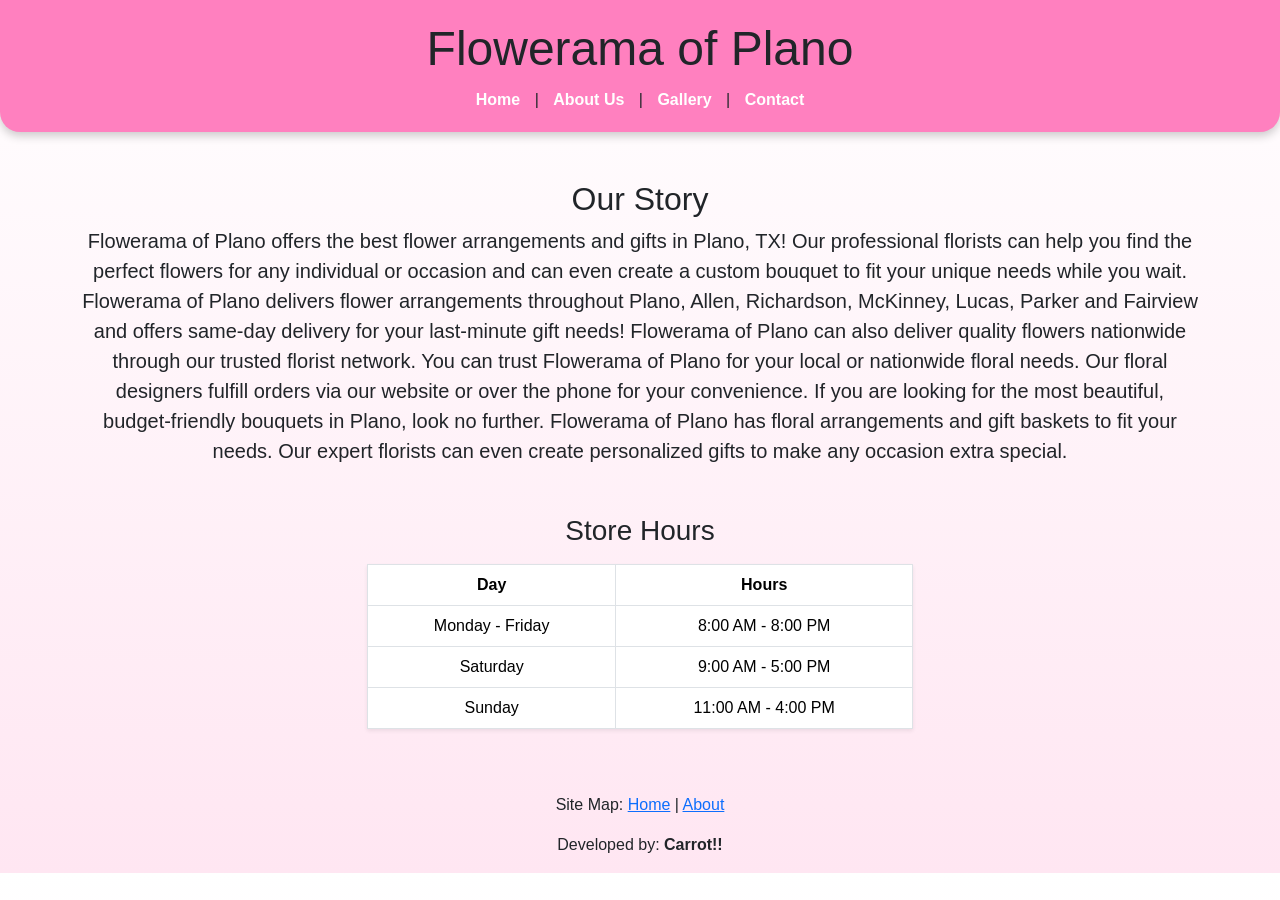
==== about.html @ 6c7e45f7 "Add files via upload" ====
<!DOCTYPE html>
<html lang="en">
<head>
    <meta charset="UTF-8">
    <title>About Us | Flowerama of Plano</title>
    <link href="css/bootstrap.min.css" rel="stylesheet">
    <link href="css/styles.css" rel="stylesheet">
</head>
<body>

    <header>
        <h1>Flowerama of Plano</h1>
        <nav>
            <a href="index.html">Home</a> | 
            <a href="about.html">About Us</a> | 
            <a href="gallery.html">Gallery</a> | 
            <a href="contact.html">Contact</a>
        </nav>
    </header>

    <main class="container my-5 text-center">
        <h2>Our Story</h2>
        <p class="lead">Flowerama of Plano offers the best flower arrangements and gifts in Plano, TX! Our professional florists can help you find the perfect flowers for any individual or occasion and can even create a custom bouquet to fit your unique needs while you wait. Flowerama of Plano delivers flower arrangements throughout Plano, Allen, Richardson, McKinney, Lucas, Parker and Fairview and offers same-day delivery for your last-minute gift needs! Flowerama of Plano can also deliver quality flowers nationwide through our trusted florist network.

You can trust Flowerama of Plano for your local or nationwide floral needs. Our floral designers fulfill orders via our website or over the phone for your convenience. If you are looking for the most beautiful, budget-friendly bouquets in Plano, look no further. Flowerama of Plano has floral arrangements and gift baskets to fit your needs. Our expert florists can even create personalized gifts to make any occasion extra special.</p>
        
        <div class="row mt-5">
            <div class="col-md-6 offset-md-3">
                <!-- REQUIREMENT 4: TABLE -->
                <h3 class="mb-3">Store Hours</h3>
                <table class="table table-bordered shadow-sm">
                    <thead class="table-pink"> <!-- We can style this in CSS -->
                        <tr>
                            <th>Day</th>
                            <th>Hours</th>
                        </tr>
                    </thead>
                    <tbody>
                        <tr><td>Monday - Friday</td><td>8:00 AM - 8:00 PM</td></tr>
                        <tr><td>Saturday</td><td>9:00 AM - 5:00 PM</td></tr>
                        <tr><td>Sunday</td><td>11:00 AM - 4:00 PM</td></tr>
                    </tbody>
                </table>
            </div>
        </div>
    </main>

    <footer>
        <p>Site Map: <a href="index.html">Home</a> | <a href="about.html">About</a></p>
        <p>Developed by: <strong>Carrot!!</strong></p>
    </footer>

</body>
</html>
---- css/styles.css ----
/* REQUIREMENT: CSS Gradients (Background) */
body {
    background: linear-gradient(to bottom, #ffffff, #ffe6f2);
    font-family: Arial, sans-serif;
    margin: 0;
    text-align: center;
}

/* REQUIREMENT: CSS Shadows & Rounded Corners */
header {
    background-color: #ff80bf;
    padding: 20px;
    box-shadow: 0px 4px 10px rgba(0,0,0,0.2); /* Shadow */
    border-radius: 0px 0px 20px 20px; /* Rounded bottom corners */
}

nav a {
    color: white;
    text-decoration: none;
    font-weight: bold;
    padding: 10px;
}

/* Style for the welcome section */
.welcome-text {
    margin: 40px;
    padding: 20px;
    background: white;
    border-radius: 15px; /* Rounded Corners */
    box-shadow: 5px 5px 15px #ccc; /* Shadow */
}

/* Fix the Carousel Height */
.carousel-item {
    height: 500px; /* Adjust this number to make it taller or shorter */
    background-color: #333; /* Adds a dark background if the photo is small */
}

.carousel-item img {
    height: 100%;
    object-fit: cover; /* This is the "magic" line: it crops the image to fit without stretching it */
}

/* Make the Header text easier to read */
header h1 {
    font-size: 3rem;
    margin-bottom: 10px;
}

.carousel-caption {
    background: rgba(0, 0, 0, 0.4); /* Adds a subtle dark tint behind the text */
    border-radius: 10px;
    padding: 10px;
}

.table-pink {
    background-color: #ffb6c1;
    color: #444;
}
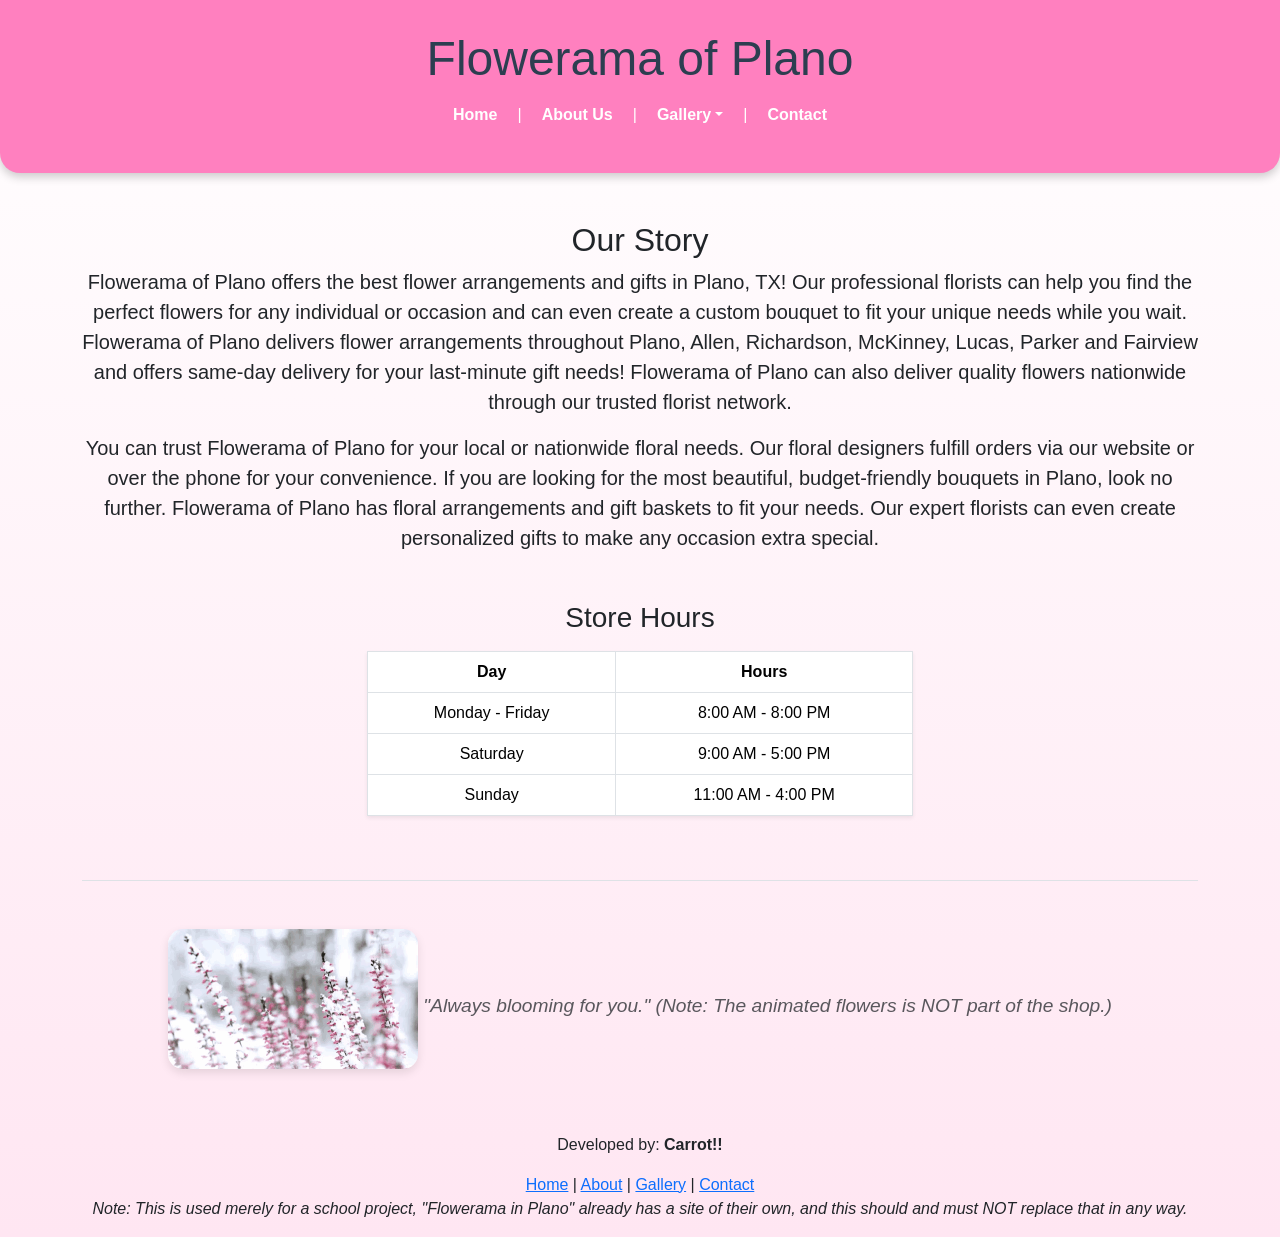
==== commit 25c4baa3: "Add files via upload" ====
--- a/about.html
+++ b/about.html
@@ -2,34 +2,56 @@
 <html lang="en">
 <head>
     <meta charset="UTF-8">
+	<meta name="viewport" content="width=device-width, initial-scale=1.0">
+	
     <title>About Us | Flowerama of Plano</title>
+	
     <link href="css/bootstrap.min.css" rel="stylesheet">
     <link href="css/styles.css" rel="stylesheet">
+	
 </head>
+
 <body>
 
-    <header>
-        <h1>Flowerama of Plano</h1>
-        <nav>
-            <a href="index.html">Home</a> | 
-            <a href="about.html">About Us</a> | 
-            <a href="gallery.html">Gallery</a> | 
-            <a href="contact.html">Contact</a>
-        </nav>
-    </header>
+    <header style="background-color: #ff80bf; padding: 30px 0; text-align: center; color: white;">
+    <h1 style="color: #2c3e50; font-family: sans-serif; margin-bottom: 15px;">Flowerama of Plano</h1>
+    
+    <nav>
+        <ul style="list-style: none; padding: 0; display: inline-flex; align-items: center; gap: 10px;">
+            <li><a href="index.html" style="color: white; text-decoration: none; font-weight: bold;">Home</a></li>
+            <li style="color: white;">|</li>
+            <li><a href="about.html" style="color: white; text-decoration: none; font-weight: bold;">About Us</a></li>
+            <li style="color: white;">|</li>
+            <li class="dropdown">
+				<a class="dropdown-toggle" href="gallery.html" id="galleryDrop" data-bs-toggle="dropdown" 
+				style="color: white; text-decoration: none; font-weight: bold;">Gallery</a>
+				<ul class="dropdown-menu">
+					<li><a class="dropdown-item" href="gallery.html">Gallery Top</a></li>
+					<li><hr class="dropdown-divider"></li>
+					<li><a class="dropdown-item" href="gallery.html#white">"White" Arrangements</a></li>
+					<li><a class="dropdown-item" href="gallery.html#color">"Colorful" Arrangements</a></li>
+					<li><a class="dropdown-item" href="gallery.html#dog">Something... special!?</a></li>
+				</ul>
+			</li>
+            <li style="color: white;">|</li>
+            <li><a href="contact.html" style="color: white; text-decoration: none; font-weight: bold;">Contact</a></li>
+        </ul>
+    </nav>
+	</header>
+
 
     <main class="container my-5 text-center">
         <h2>Our Story</h2>
-        <p class="lead">Flowerama of Plano offers the best flower arrangements and gifts in Plano, TX! Our professional florists can help you find the perfect flowers for any individual or occasion and can even create a custom bouquet to fit your unique needs while you wait. Flowerama of Plano delivers flower arrangements throughout Plano, Allen, Richardson, McKinney, Lucas, Parker and Fairview and offers same-day delivery for your last-minute gift needs! Flowerama of Plano can also deliver quality flowers nationwide through our trusted florist network.
+        <p class="lead">Flowerama of Plano offers the best flower arrangements and gifts in Plano, TX! Our professional florists can help you find the perfect flowers for any individual or occasion and can even create a custom bouquet to fit your unique needs while you wait. Flowerama of Plano delivers flower arrangements throughout Plano, Allen, Richardson, McKinney, Lucas, Parker and Fairview and offers same-day delivery for your last-minute gift needs! Flowerama of Plano can also deliver quality flowers nationwide through our trusted florist network.</p>
 
-You can trust Flowerama of Plano for your local or nationwide floral needs. Our floral designers fulfill orders via our website or over the phone for your convenience. If you are looking for the most beautiful, budget-friendly bouquets in Plano, look no further. Flowerama of Plano has floral arrangements and gift baskets to fit your needs. Our expert florists can even create personalized gifts to make any occasion extra special.</p>
+		<p class="lead">You can trust Flowerama of Plano for your local or nationwide floral needs. Our floral designers fulfill orders via our website or over the phone for your convenience. If you are looking for the most beautiful, budget-friendly bouquets in Plano, look no further. Flowerama of Plano has floral arrangements and gift baskets to fit your needs. Our expert florists can even create personalized gifts to make any occasion extra special.</p>
         
         <div class="row mt-5">
             <div class="col-md-6 offset-md-3">
-                <!-- REQUIREMENT 4: TABLE -->
+
                 <h3 class="mb-3">Store Hours</h3>
                 <table class="table table-bordered shadow-sm">
-                    <thead class="table-pink"> <!-- We can style this in CSS -->
+                    <thead class="table-pink">
                         <tr>
                             <th>Day</th>
                             <th>Hours</th>
@@ -43,12 +65,33 @@
                 </table>
             </div>
         </div>
+		
+	<div class="mt-5 pt-5 border-top text-center">
+		<p class="text-muted" style="font-size: 1.2rem;"><i>
+		<img src="images/snow-pink.gif" 
+         alt="Wind-swaying flowers." 
+         style="width: 250px; height: auto; border-radius: 15px; box-shadow: 0 4px 10px rgba(0,0,0,0.1);" 
+         class="mb-3">
+		"Always blooming for you." (Note: The animated flowers is NOT part of the shop.)</i></p>
+	</div>
+	
     </main>
 
     <footer>
-        <p>Site Map: <a href="index.html">Home</a> | <a href="about.html">About</a></p>
+	
         <p>Developed by: <strong>Carrot!!</strong></p>
+		<div class="site-map">
+        <a href="index.html">Home</a> | 
+        <a href="about.html">About</a> | 
+        <a href="gallery.html">Gallery</a> | 
+        <a href="contact.html">Contact</a>
+		</div>
+		<p><i>Note: This is used merely for a school project, "Flowerama in Plano" already has a site of their own, and this should and must NOT replace that in any way.</i></p>
+		
     </footer>
 
+	<script src="js/bootstrap.bundle.min.js"></script>
+
 </body>
+
 </html>
--- a/css/styles.css
+++ b/css/styles.css
@@ -1,4 +1,3 @@
-/* REQUIREMENT: CSS Gradients (Background) */
 body {
     background: linear-gradient(to bottom, #ffffff, #ffe6f2);
     font-family: Arial, sans-serif;
@@ -6,12 +5,11 @@
     text-align: center;
 }
 
-/* REQUIREMENT: CSS Shadows & Rounded Corners */
 header {
     background-color: #ff80bf;
     padding: 20px;
-    box-shadow: 0px 4px 10px rgba(0,0,0,0.2); /* Shadow */
-    border-radius: 0px 0px 20px 20px; /* Rounded bottom corners */
+    box-shadow: 0px 4px 10px rgba(0,0,0,0.2);
+    border-radius: 0px 0px 20px 20px;
 }
 
 nav a {
@@ -21,34 +19,31 @@
     padding: 10px;
 }
 
-/* Style for the welcome section */
 .welcome-text {
     margin: 40px;
     padding: 20px;
     background: white;
-    border-radius: 15px; /* Rounded Corners */
-    box-shadow: 5px 5px 15px #ccc; /* Shadow */
+    border-radius: 15px;
+    box-shadow: 5px 5px 15px #ccc;
 }
 
-/* Fix the Carousel Height */
 .carousel-item {
-    height: 500px; /* Adjust this number to make it taller or shorter */
-    background-color: #333; /* Adds a dark background if the photo is small */
+    height: 500px;
+    background-color: #333;
 }
 
 .carousel-item img {
     height: 100%;
-    object-fit: cover; /* This is the "magic" line: it crops the image to fit without stretching it */
+    object-fit: cover;
 }
 
-/* Make the Header text easier to read */
 header h1 {
     font-size: 3rem;
     margin-bottom: 10px;
 }
 
 .carousel-caption {
-    background: rgba(0, 0, 0, 0.4); /* Adds a subtle dark tint behind the text */
+    background: rgba(0, 0, 0, 0.4);
     border-radius: 10px;
     padding: 10px;
 }
@@ -56,4 +51,70 @@
 .table-pink {
     background-color: #ffb6c1;
     color: #444;
+}
+
+.gallery-img {
+    opacity: 0.85;
+    transition: 0.3s ease;
+    cursor: pointer;
+    border: 3px solid #fff;
+}
+
+.gallery-img:hover {
+    opacity: 1;
+    transform: scale(1.05);
+}
+
+.animated-badge {
+    float: right;
+    width: 120px;
+    height: auto;
+    margin-left: 20px;
+    margin-bottom: 10px;
+    border-radius: 50%;
+    box-shadow: 0 4px 8px rgba(0,0,0,0.2);
+    border: 2px solid #ffb6c1;
+}
+
+a[href^="http"] {
+    font-style: italic;
+    color: #ff40a0;
+}
+
+input, input[type="email"], textarea {
+    border: 2px solid #ffb3d9;
+    border-radius: 10px;
+    padding: 10px;
+    width: 100%;
+    margin-bottom: 15px;
+    transition: 0.3s;
+}
+
+input:focus {
+    outline: none;
+    border-color: #ff80bf;
+    box-shadow: 0 0 8px rgba(255, 128, 191, 0.5);
+}
+
+.btn-custom {
+    background: linear-gradient(to right, #ff80bf, #ffb3d9);
+    color: white;
+    border: none;
+    padding: 12px 30px;
+    border-radius: 25px;
+    font-weight: bold;
+    cursor: pointer;
+    box-shadow: 0 4px 10px rgba(0,0,0,0.1);
+}
+
+.btn-custom:hover {
+    opacity: 0.9;
+    transform: scale(1.05);
+}
+
+.map-container {
+    background-color: rgba(255, 255, 255, 0.8);
+    padding: 20px;
+    border-radius: 15px;
+    border: 1px solid #ddd;
 }
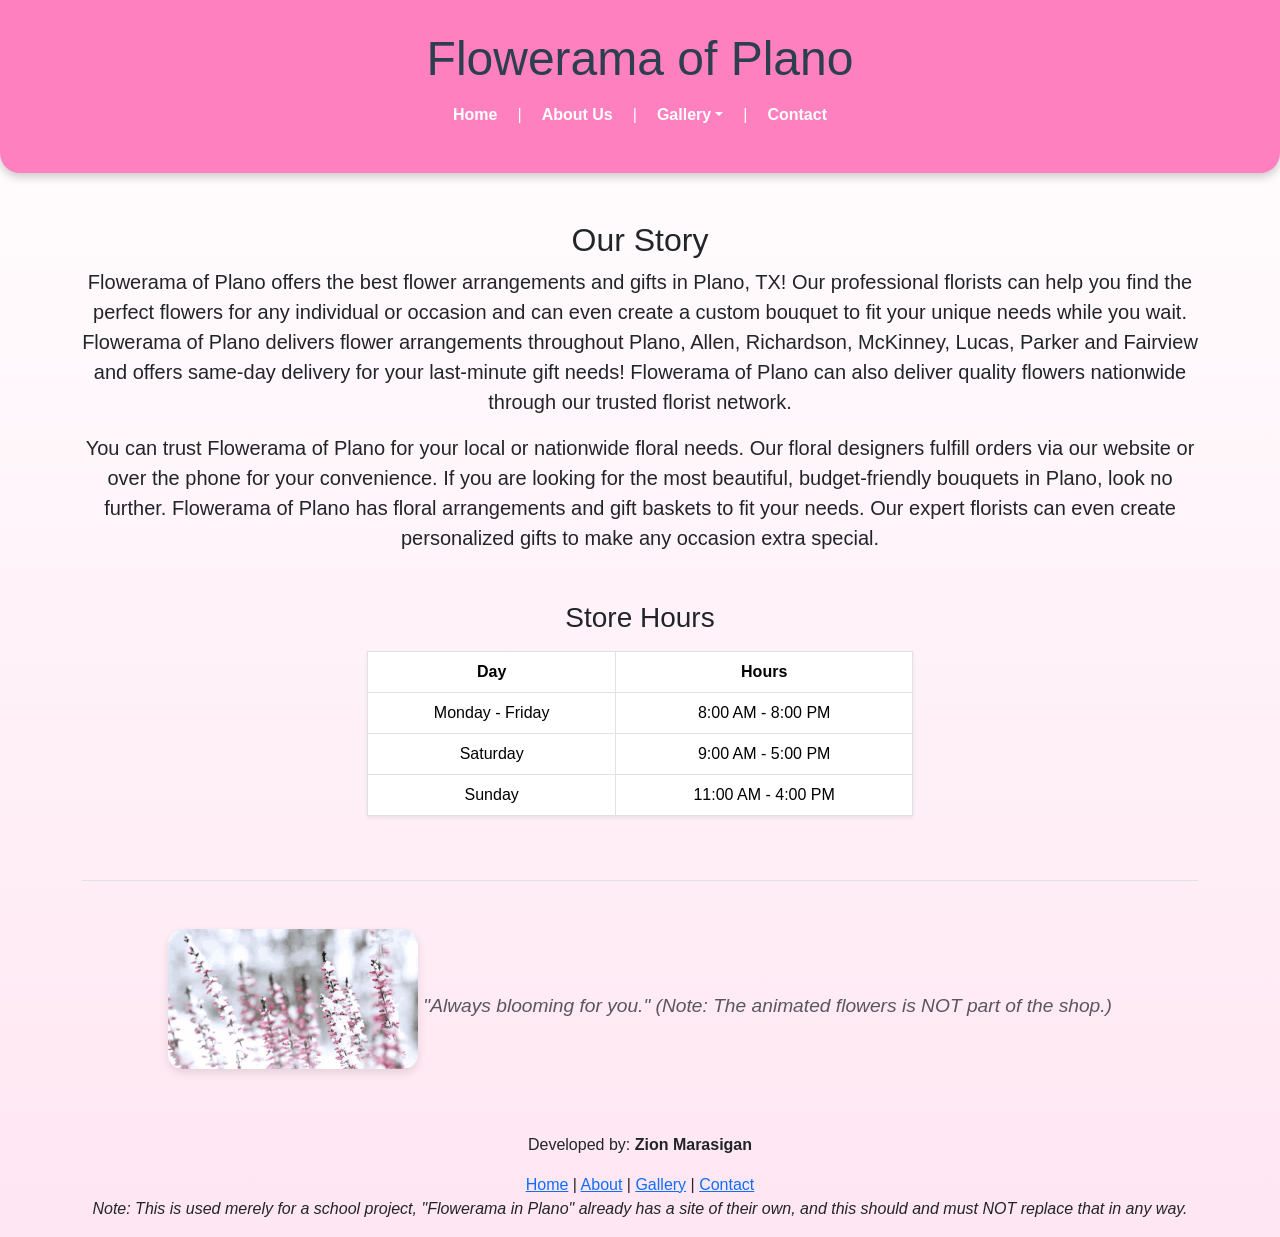
==== commit 886c5781: "Update about.html" ====
--- a/about.html
+++ b/about.html
@@ -79,7 +79,7 @@
 
     <footer>
 	
-        <p>Developed by: <strong>Carrot!!</strong></p>
+        <p>Developed by: <strong>Zion Marasigan</strong></p>
 		<div class="site-map">
         <a href="index.html">Home</a> | 
         <a href="about.html">About</a> | 
@@ -94,4 +94,4 @@
 
 </body>
 
-</html>+</html>
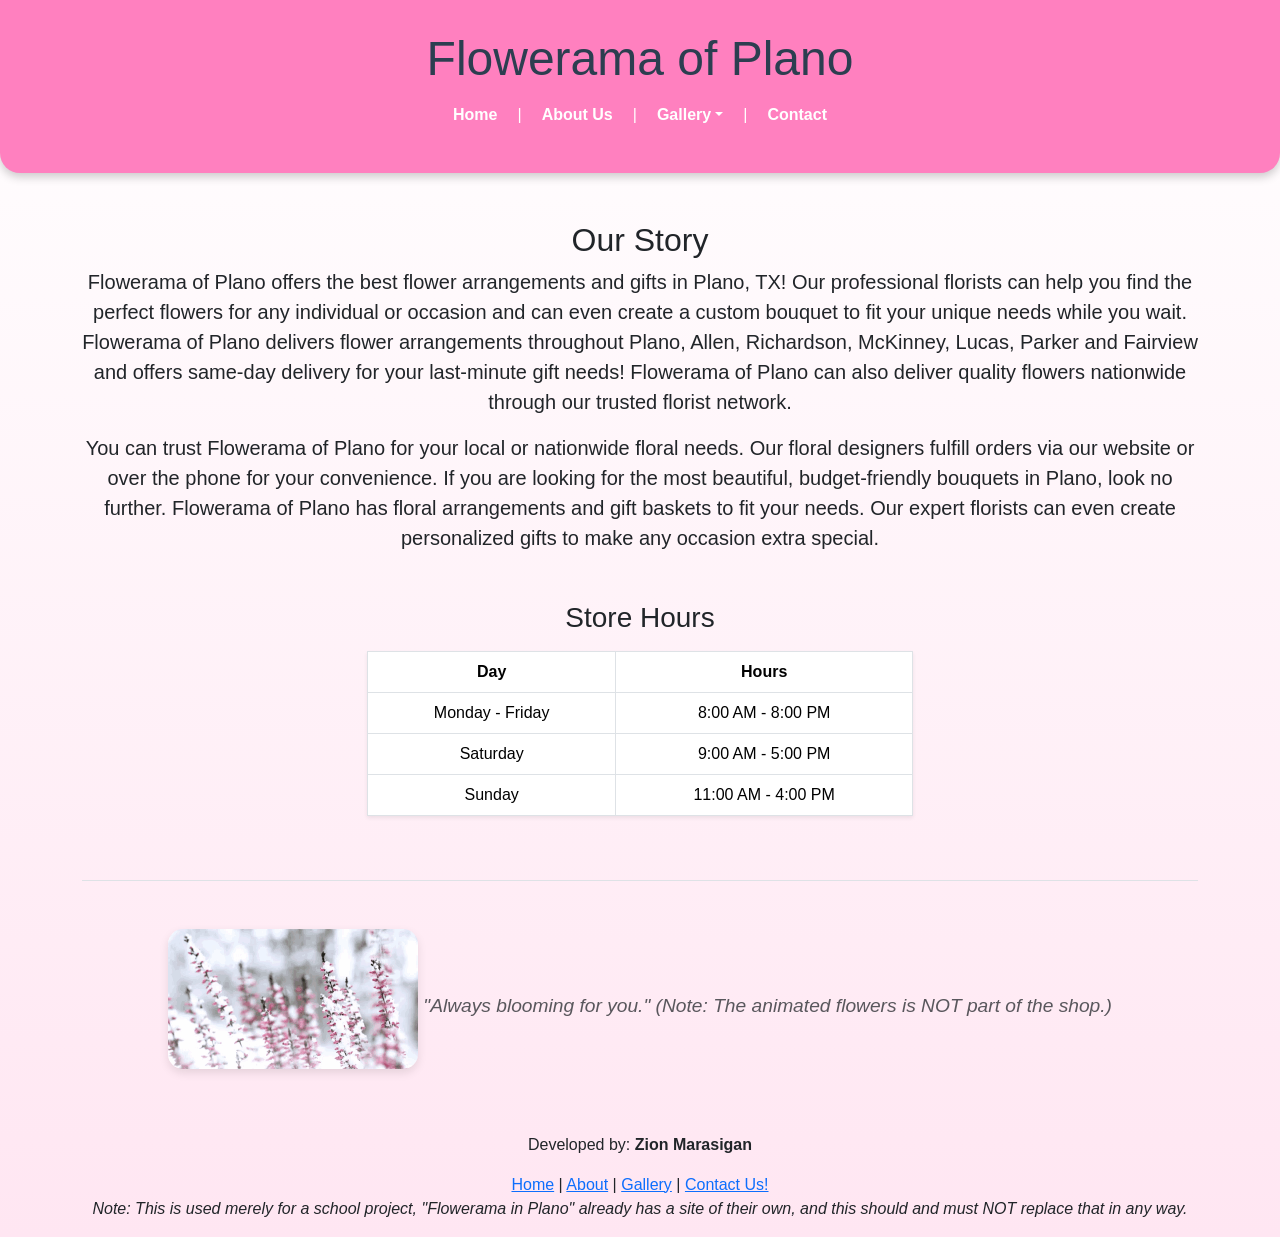
==== commit c47abb39: "Update about.html" ====
--- a/about.html
+++ b/about.html
@@ -84,7 +84,7 @@
         <a href="index.html">Home</a> | 
         <a href="about.html">About</a> | 
         <a href="gallery.html">Gallery</a> | 
-        <a href="contact.html">Contact</a>
+        <a href="contact.html">Contact Us!</a>
 		</div>
 		<p><i>Note: This is used merely for a school project, "Flowerama in Plano" already has a site of their own, and this should and must NOT replace that in any way.</i></p>
 		
